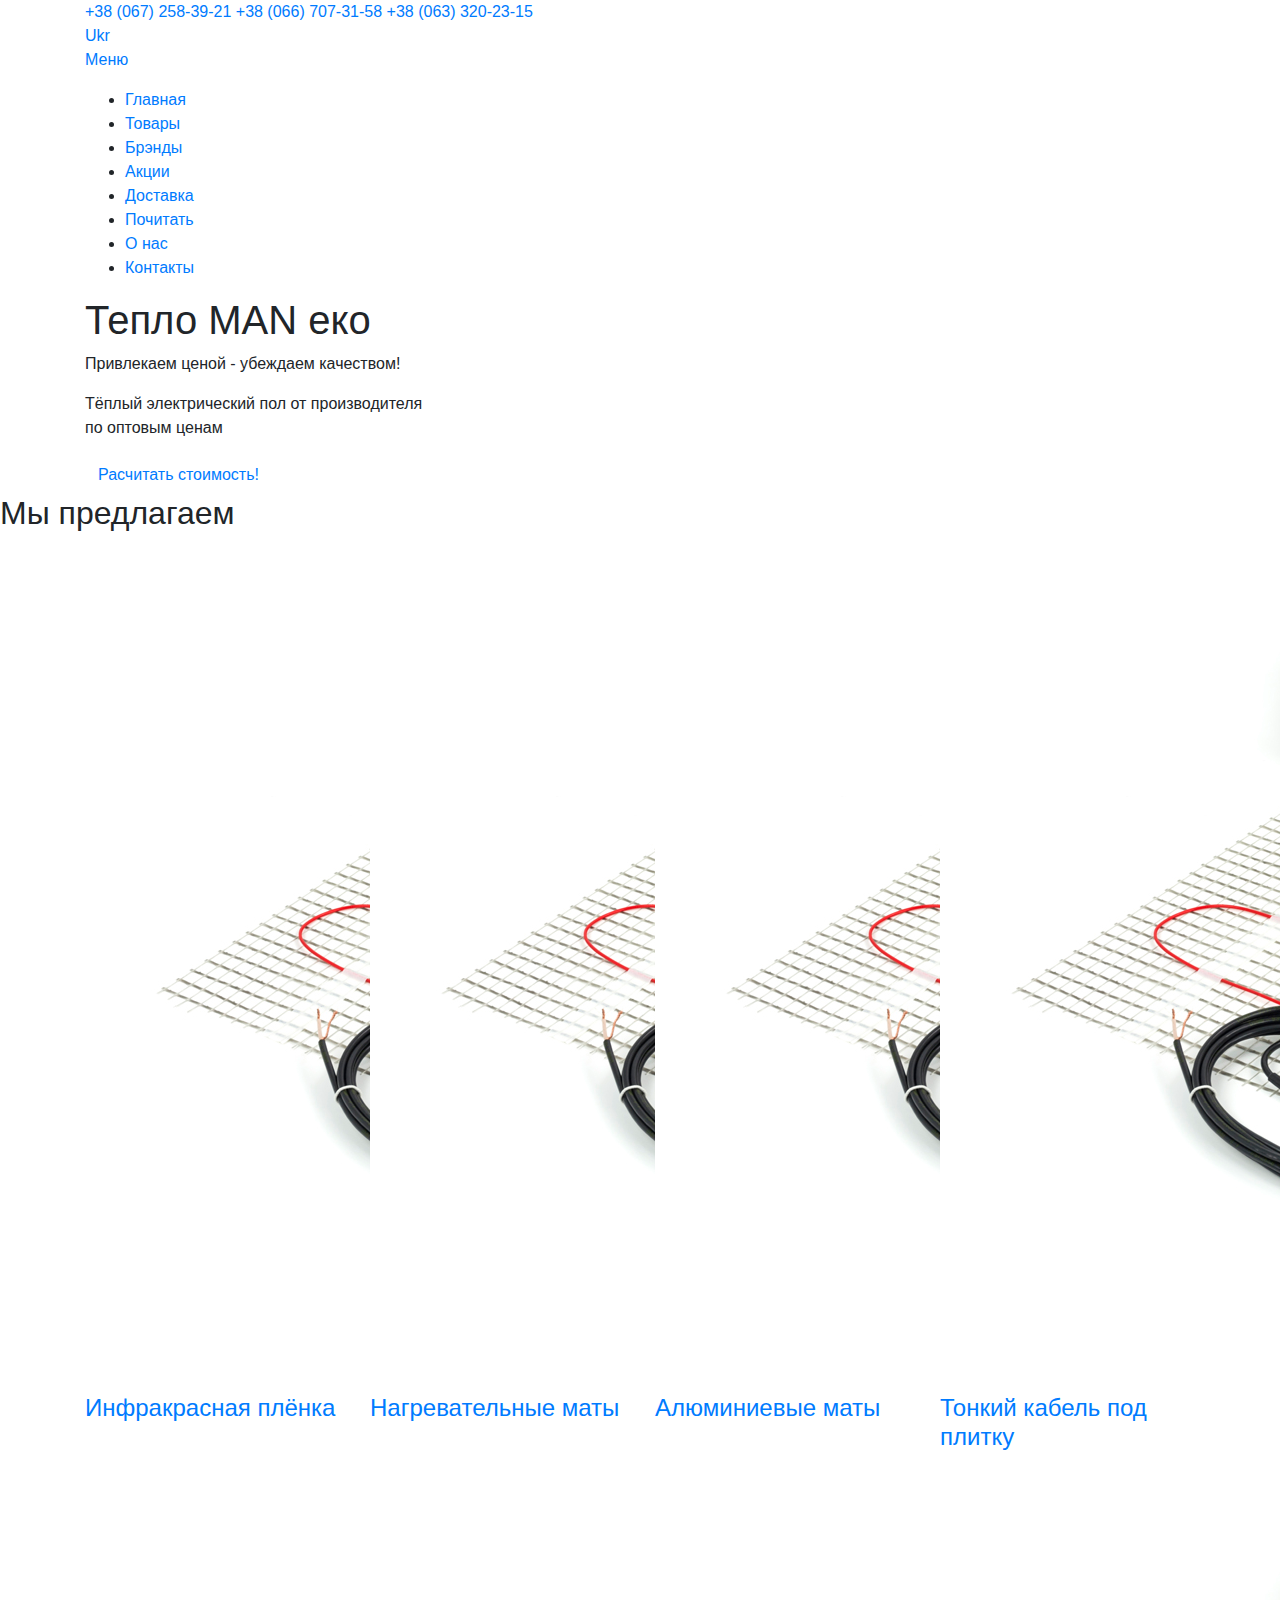
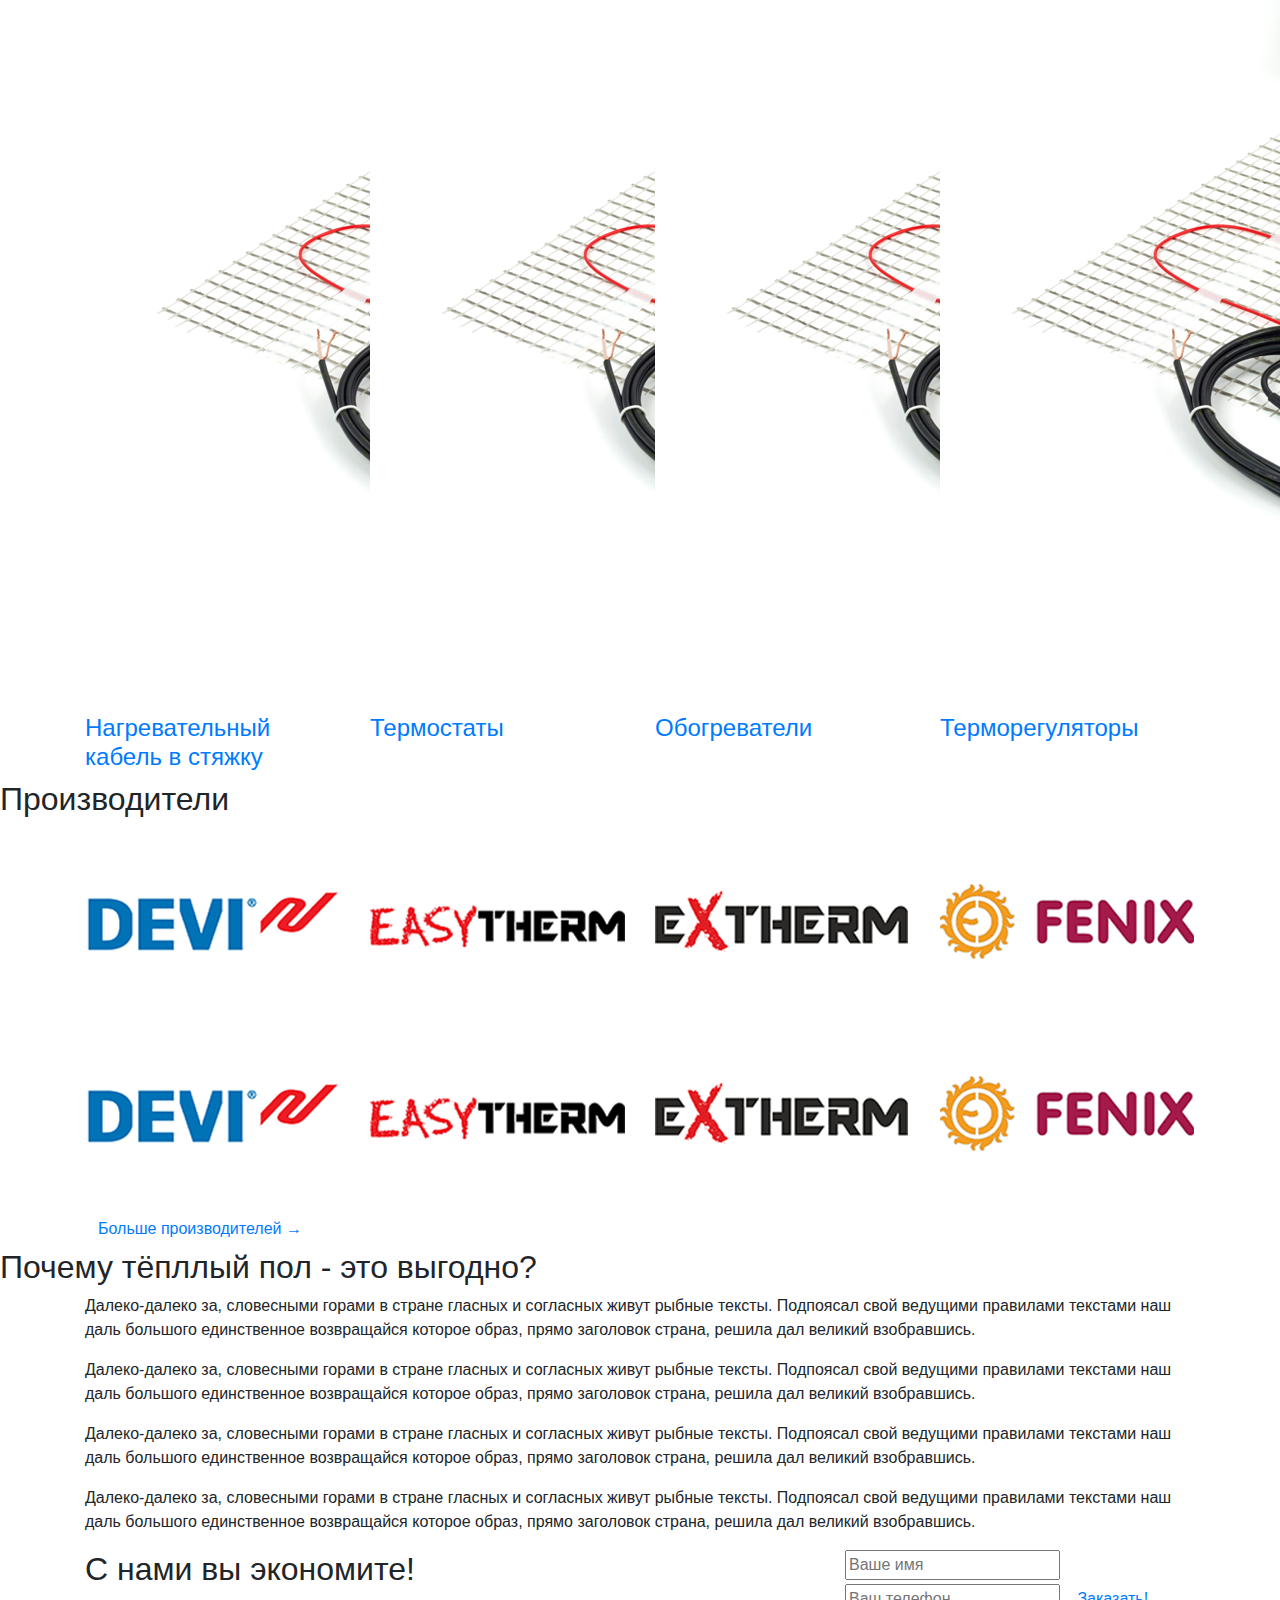
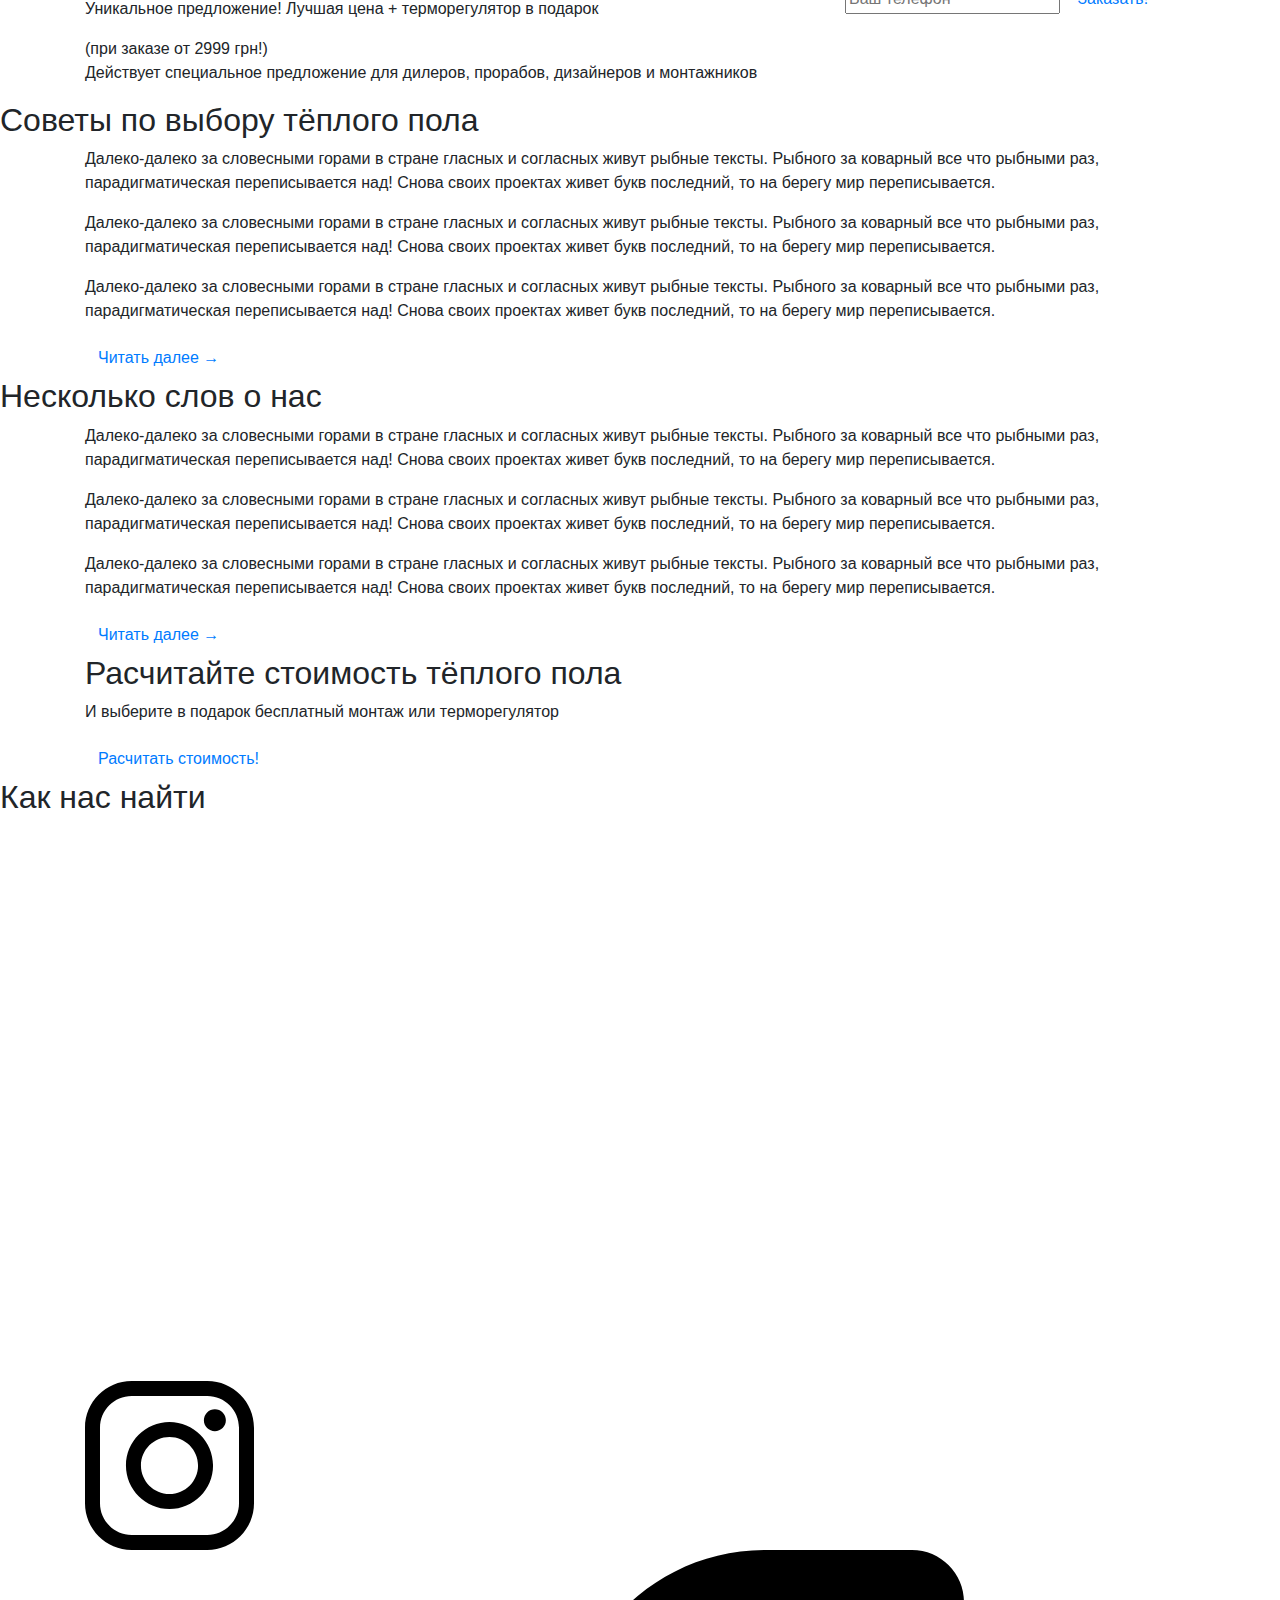
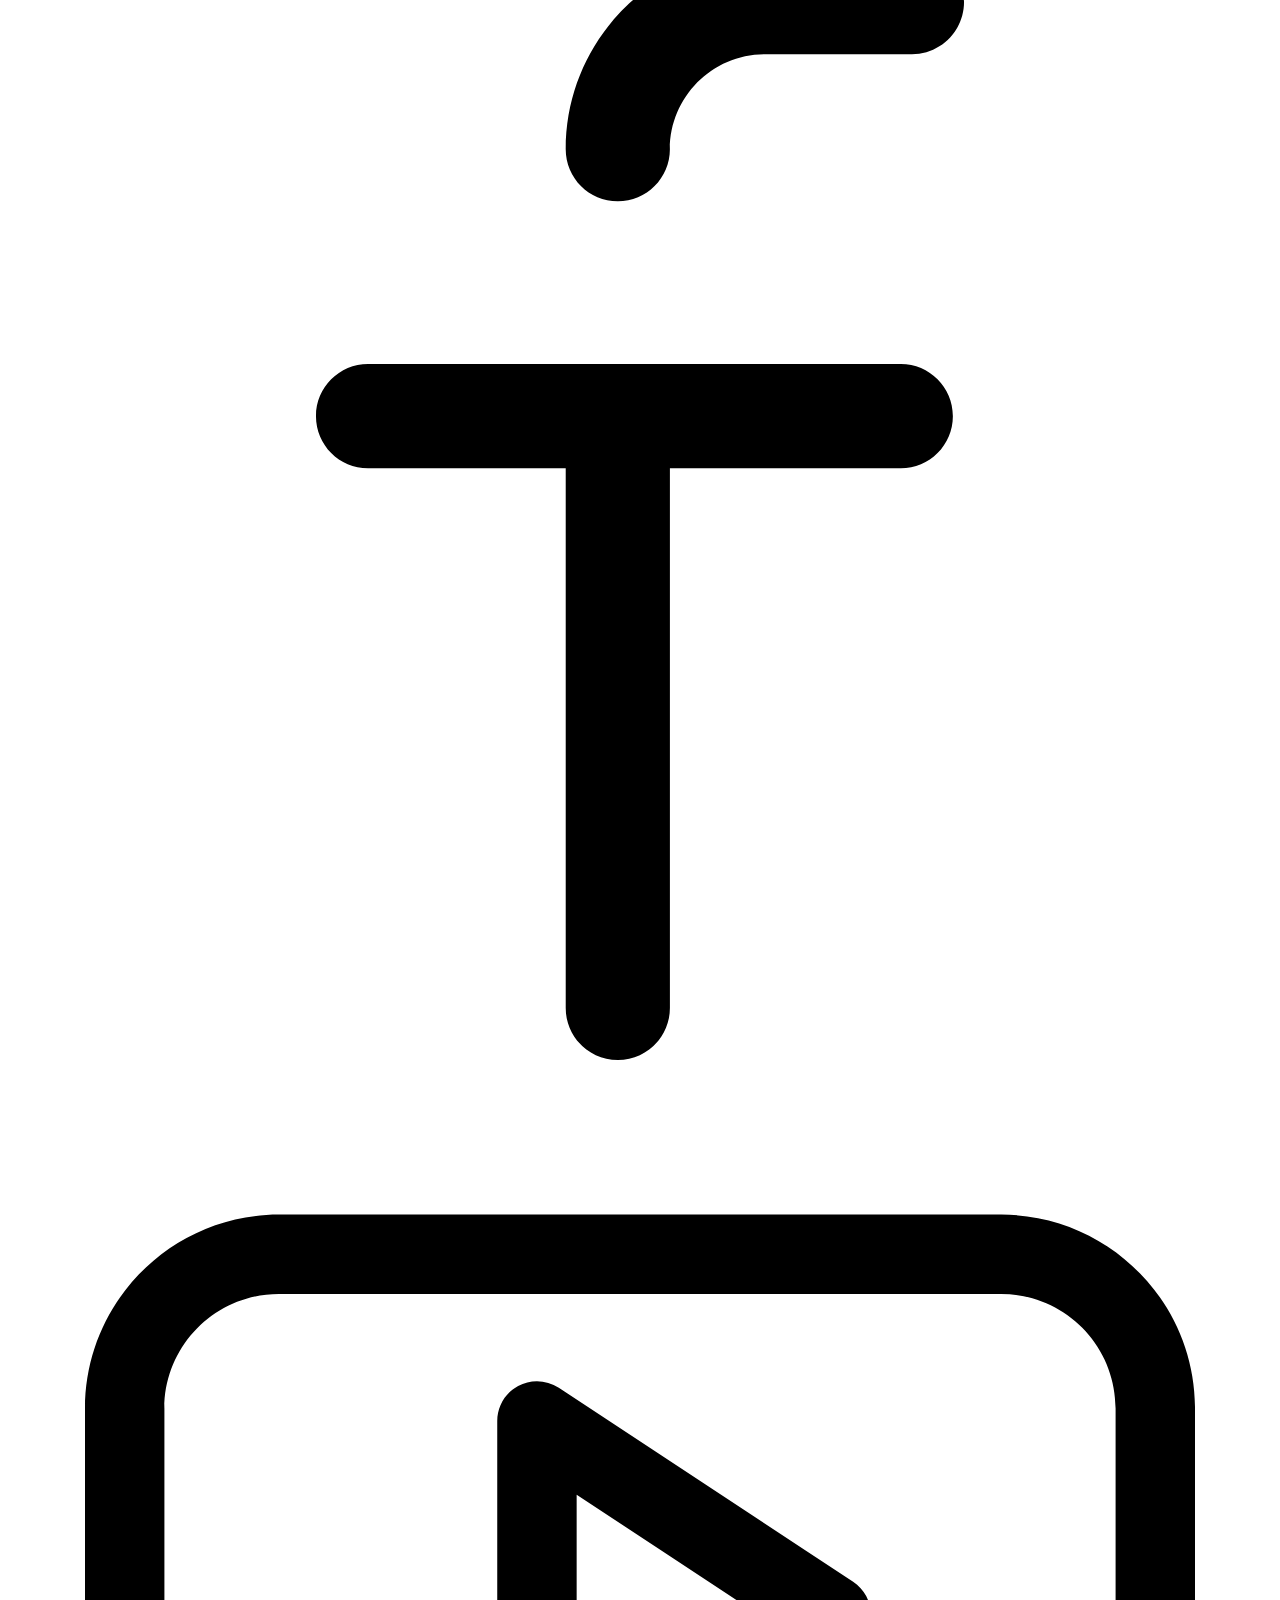
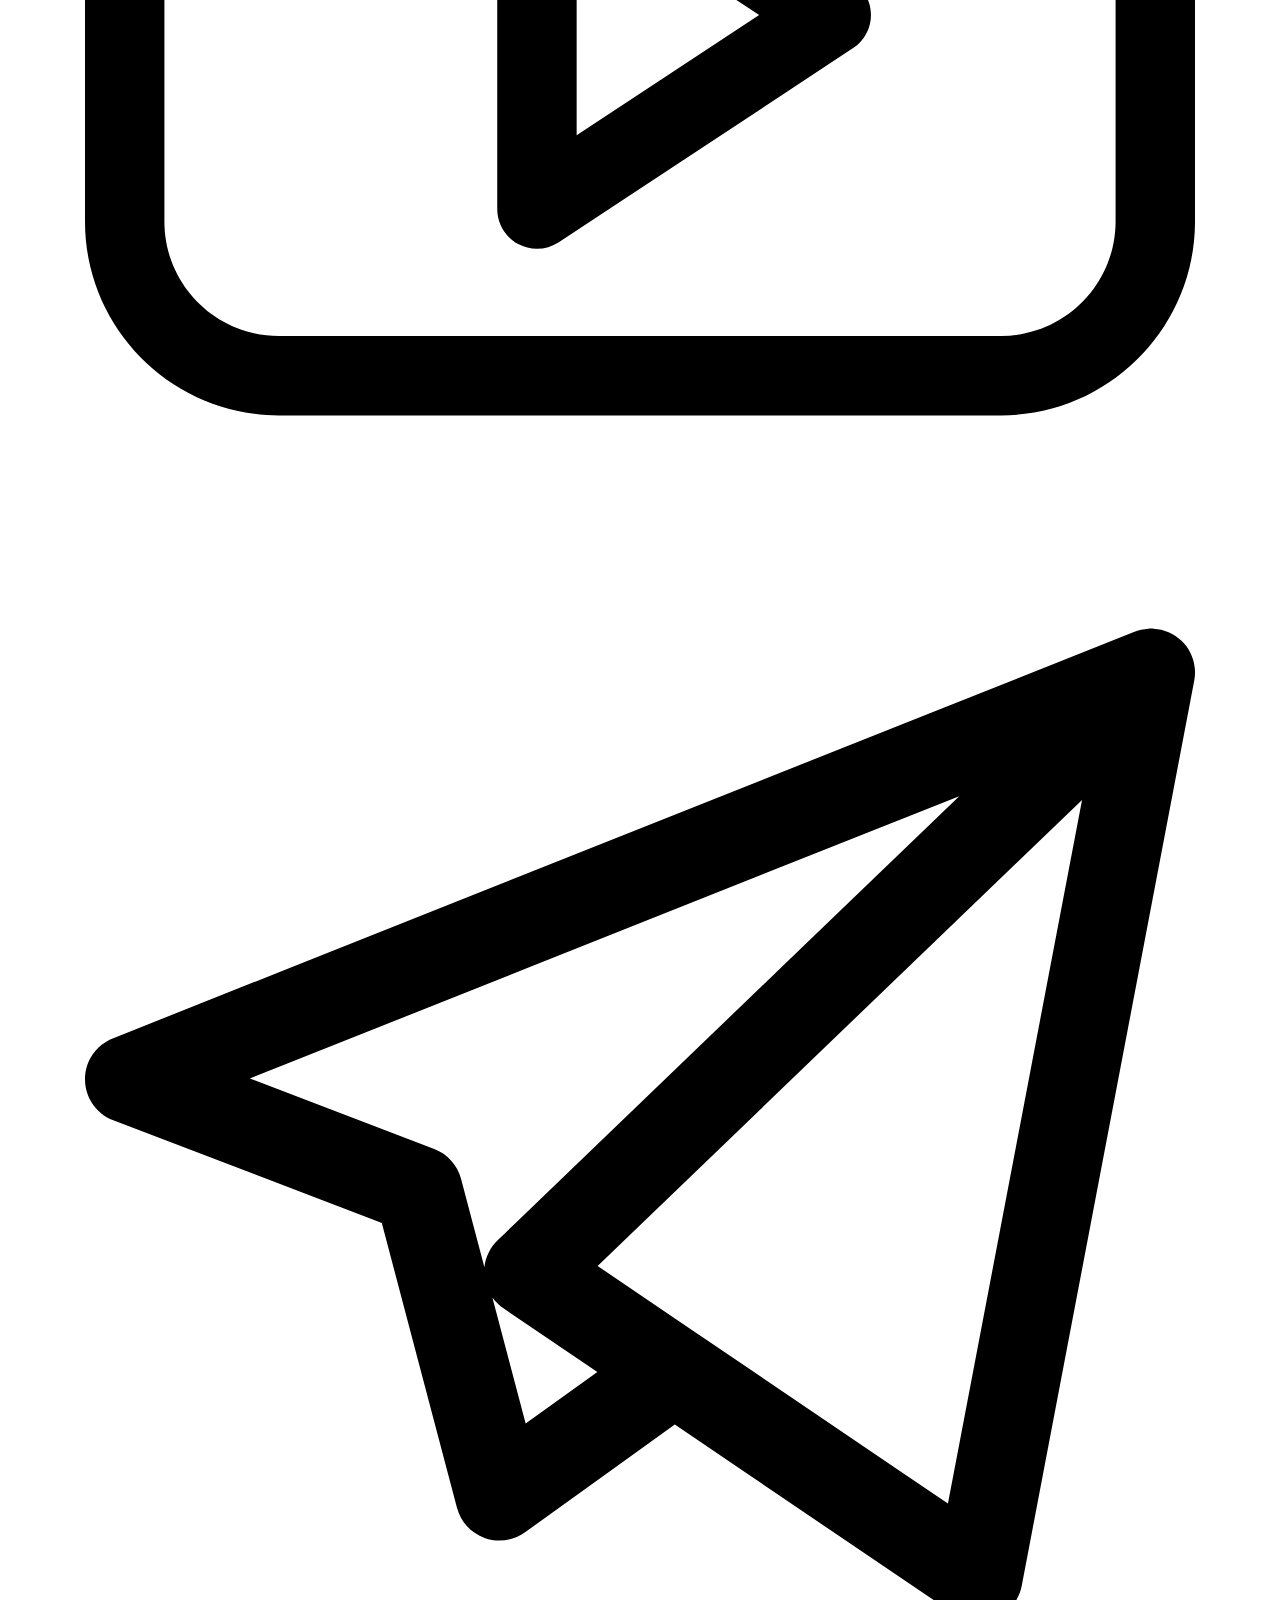
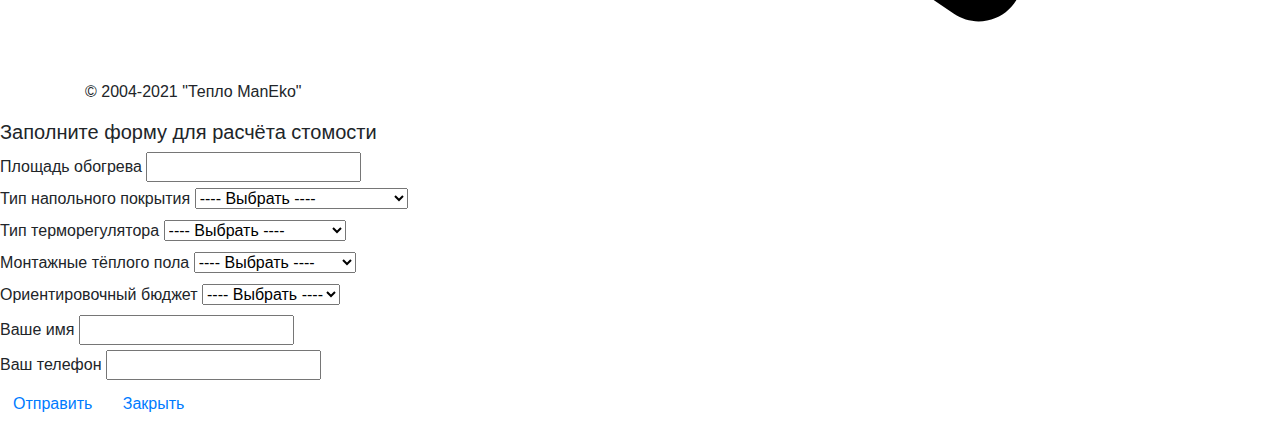
==== index.html @ 2d68f6b5 "teploman demo" ====
<!DOCTYPE html>
<html lang="ru">
<head>
    <meta charset="UTF-8">
    <meta name="viewport" content="width=device-width, initial-scale=1.0">
    <!-- <link rel="preconnect" href="https://fonts.gstatic.com"> -->
    <link href="https://fonts.googleapis.com/css2?family=Montserrat:ital,wght@0,100;0,300;0,400;0,600;1,600&display=swap" rel="stylesheet"> 
    <link rel="stylesheet" href="css/bootstrap.min.css">
    <link rel="stylesheet" href="css/main.css">
    <title>Main</title>
</head>
<body>
<header class="header">
    <div class="container">
        <div class="header_content">
            <div class="header_phone">
                <a href="tel:+380672583921"  class="header_phone_number">+38 (067) 258-39-21</a>
                <a href="tel:+380667073158"  class="header_phone_number">+38 (066) 707-31-58</a>
                <a href="tel:+380633202315"  class="header_phone_number">+38 (063) 320-23-15</a>
            </div>
            <div class="header_lang">
                <a href="#" class="header_lang_link">Ukr</a>
            </div>
        </div>
    </div>
    <nav class="menu">
        <div class="container">
            <div class="menu_wrap">
                <a href="#" class="menu_link menu_link-sub">Меню</a>
                <menu class="menu_list">
                    <li class="menu_item">
                        <a href="#" class="menu_link">Главная</a>
                    </li>
                    <li class="menu_item">
                        <a href="category.html" class="menu_link">Товары</a>
                    </li>
                    <li class="menu_item">
                        <a href="brands.html" class="menu_link">Брэнды</a>
                    </li>
                    <li class="menu_item">
                        <a href="stock.html" class="menu_link">Акции</a>
                    </li>
                    <li class="menu_item">
                        <a href="delivery.html" class="menu_link">Доставка</a>
                    </li>
                    <li class="menu_item">
                        <a href="blog.html" class="menu_link">Почитать</a>
                    </li>
                    <li class="menu_item">
                        <a href="about.html" class="menu_link">О нас</a>
                    </li>
                    <li class="menu_item">
                        <a href="contacts.html" class="menu_link">Контакты</a>
                    </li>
                </menu>
            </div>
        </div>
    </nav>
</header>
    
    <main class="main">
        <!-- Банер -->
        <section class="section banner">
            <div class="container">
                <div class="row">
                    <div class="col-auto">
                        <div class="banner_content">
                            <h1>Тепло MAN еко</h1>
                            <p>Привлекаем ценой - убеждаем качеством!</p>
                            <p>Тёплый электрический пол от производителя <br> по оптовым ценам</p>
                            <a href="#" class="btn btn-banner" data-target="modal_payment_open">Расчитать стоимость!</a>
                        </div>
                    </div>
                </div>
            </div>
        </section>
        <!-- Карточки товара на главной -->
        <section class="section goods">
            <h2 class="section_title">Мы предлагаем</h2>
            <div class="container">
                <div class="row">
                    <div class="col-lg-3 col-md-6 col-6">
                        <a href="goods_single.html" class="goods_card">
                            <img src="img/goods/mat.jpg" alt="goods_thumbnails" class="goods_img">
                            <div class="goods_card-body">
                                <h4 class="goods_card-title">
                                    Инфракрасная плёнка
                                </h4>
                            </div>
                        </a>
                    </div>
                    <div class="col-lg-3 col-md-6 col-6">
                        <a href="goods_single.html" class="goods_card">
                            <img src="img/goods/mat.jpg" alt="goods_thumbnails" class="goods_img">
                            <div class="goods_card-body">
                                <h4 class="goods_card-title">
                                    Нагревательные маты
                                </h4>
                            </div>
                        </a>
                    </div>
                    <div class="col-lg-3 col-md-6 col-6">
                        <a href="goods_single.html" class="goods_card">
                            <img src="img/goods/mat.jpg" alt="goods_thumbnails" class="goods_img">
                            <div class="goods_card-body">
                                <h4 class="goods_card-title">
                                    Алюминиевые маты
                                </h4>
                            </div>
                        </a>
                    </div>
                    <div class="col-lg-3 col-md-6 col-6">
                        <a href="goods_single.html" class="goods_card">
                            <img src="img/goods/mat.jpg" alt="goods_thumbnails" class="goods_img">
                            <div class="goods_card-body">
                                <h4 class="goods_card-title">
                                    Тонкий кабель под плитку
                                </h4>
                            </div>
                        </a>
                    </div>
                    <div class="col-lg-3 col-md-6 col-6">
                        <a href="goods_single.html" class="goods_card">
                            <img src="img/goods/mat.jpg" alt="goods_thumbnails" class="goods_img">
                            <div class="goods_card-body">
                                <h4 class="goods_card-title">
                                    Нагревательный кабель в стяжку
                                </h4>
                            </div>
                        </a>
                    </div>
                    <div class="col-lg-3 col-md-6 col-6">
                        <a href="goods_single.html" class="goods_card">
                            <img src="img/goods/mat.jpg" alt="goods_thumbnails" class="goods_img">
                            <div class="goods_card-body">
                                <h4 class="goods_card-title">
                                    Термостаты
                                </h4>
                            </div>
                        </a>
                    </div>
                    <div class="col-lg-3 col-md-6 col-6">
                        <a href="goods_single.html" class="goods_card">
                            <img src="img/goods/mat.jpg" alt="goods_thumbnails" class="goods_img">
                            <div class="goods_card-body">
                                <h4 class="goods_card-title">
                                    Обогреватели
                                </h4>
                            </div>
                        </a>
                    </div>
                    <div class="col-lg-3 col-md-6 col-6">
                        <a href="goods_single.html" class="goods_card">
                            <img src="img/goods/mat.jpg" alt="goods_thumbnails" class="goods_img">
                            <div class="goods_card-body">
                                <h4 class="goods_card-title">
                                    Терморегуляторы
                                </h4>
                            </div>
                        </a>
                    </div>
                </div>
            </div>
        </section>
        <!-- Производители на главной -->
        <section class="section bradns">
            <h2 class="section_title">Производители</h2>
            <div class="container">
                <div class="row">
                    <div class="col-lg-3 col-md-6 col-6">
                        <a href="page_goods-single.html" class="brands_link">
                            <img src="img/brands/devi.png" alt="brands_thumbnails" class="brands_img">
                        </a>
                    </div>
                    <div class="col-lg-3 col-md-6 col-6">
                        <a href="page_goods-single.html" class="brands_link">
                            <img src="img/brands/easyterm.png" alt="brands_thumbnails" class="brands_img">
                        </a>
                    </div>
                    <div class="col-lg-3 col-md-6 col-6">
                        <a href="page_goods-single.html" class="brands_link">
                            <img src="img/brands/extherm.png" alt="brands_thumbnails" class="brands_img">
                        </a>
                    </div>
                    <div class="col-lg-3 col-md-6 col-6">
                        <a href="page_goods-single.html" class="brands_link">
                            <img src="img/brands/fenix.png" alt="brands_thumbnails" class="brands_img">
                        </a>
                    </div>
                    <div class="col-lg-3 col-md-6 col-6">
                        <a href="page_goods-single.html" class="brands_link">
                            <img src="img/brands/devi.png" alt="brands_thumbnails" class="brands_img">
                        </a>
                    </div>
                    <div class="col-lg-3 col-md-6 col-6">
                        <a href="page_goods-single.html" class="brands_link">
                            <img src="img/brands/easyterm.png" alt="brands_thumbnails" class="brands_img">
                        </a>
                    </div>
                    <div class="col-lg-3 col-md-6 col-6">
                        <a href="page_goods-single.html" class="brands_link">
                            <img src="img/brands/extherm.png" alt="brands_thumbnails" class="brands_img">
                        </a>
                    </div>
                    <div class="col-lg-3 col-md-6 col-6">
                        <a href="page_goods-single.html" class="brands_link">
                            <img src="img/brands/fenix.png" alt="brands_thumbnails" class="brands_img">
                        </a>
                    </div>
                </div>
                <a href="page_brands.html" class="btn">Больше производителей &rarr;</a>
            </div>
        </section>
        <!-- Почему тёплый пол это выгодно - Вставка -->
        <section class="section heatead">
            <h2 class="section_title">Почему тёпллый пол - это выгодно?</h2>
            <div class="container">
                <div class="row">
                    <div class="col">
                        <article class="heated_text">
                            <p><span>Далеко-далеко</span> за, словесными горами в стране гласных и согласных живут рыбные тексты. Подпоясал свой ведущими правилами текстами наш даль большого единственное возвращайся которое образ, прямо заголовок страна, решила дал великий взобравшись.</p>
                            <p><span>Далеко-далеко</span> за, словесными горами в стране гласных и согласных живут рыбные тексты. Подпоясал свой ведущими правилами текстами наш даль большого единственное возвращайся которое образ, прямо заголовок страна, решила дал великий взобравшись.</p>
                            <p><span>Далеко-далеко</span> за, словесными горами в стране гласных и согласных живут рыбные тексты. Подпоясал свой ведущими правилами текстами наш даль большого единственное возвращайся которое образ, прямо заголовок страна, решила дал великий взобравшись.</p>
                            <p><span>Далеко-далеко</span> за, словесными горами в стране гласных и согласных живут рыбные тексты. Подпоясал свой ведущими правилами текстами наш даль большого единственное возвращайся которое образ, прямо заголовок страна, решила дал великий взобравшись.</p>
                        </article>
                    </div>
                </div>
            </div>
        </section>

        <!-- Первая вставка на главной с предложением Терморегулятора -->
        <section class="insert">
            <div class="container">
              <div class="row">
                <div class="col-lg-8">
                  <h2 class="section_title section_title-white">С нами вы экономите!</h2>
                  <div class="insert_content">
                      <p>Уникальное предложение! Лучшая цена + терморегулятор в подарок</p>
                      <span>(при заказе от 2999 грн!)</span>
                      <p>Действует специальное предложение для дилеров, прорабов, дизайнеров и монтажников </p>
                  </div>
                </div>
                <div class="col-lg-4">
                    <form action="#" method="POST" class="isert_form">
                        <fieldset>
                            <div class="insert_form_wrap">
                                <input type="text" name="name" id="name" placeholder="Ваше имя">
                                <input type="tel" name="phone" id="phone" placeholder="Ваш телефон">
                                <a href="#" class="btn btn_insert">Заказать!</a> 
                            </div>
                        </fieldset>
                    </form>
                </div>
              </div>
            </div>
        </section>


       
        <!-- Советы по выбору тёплого пола -->
        <section class="section advice">
            <h2 class="section_title">Советы по выбору тёплого пола</h2>
            <div class="container">
                <div class="row">
                    <div class="col">
                        <article class="advice_text">
                            <p><span>Далеко-далеко</span> за словесными горами в стране гласных и согласных живут рыбные тексты. Рыбного за коварный все что рыбными раз, парадигматическая переписывается над! Снова своих проектах живет букв последний, то на берегу мир переписывается.</p>
                            <p><span>Далеко-далеко</span> за словесными горами в стране гласных и согласных живут рыбные тексты. Рыбного за коварный все что рыбными раз, парадигматическая переписывается над! Снова своих проектах живет букв последний, то на берегу мир переписывается.</p>
                            <p><span>Далеко-далеко</span> за словесными горами в стране гласных и согласных живут рыбные тексты. Рыбного за коварный все что рыбными раз, парадигматическая переписывается над! Снова своих проектах живет букв последний, то на берегу мир переписывается.</p>
                        </article>
                    </div>
                </div>
                <a href="#" class="btn">Читать далее &rarr;</a>
            </div>
        </section>
        
        <!-- Вставка с калькулятором цены! -->


        <!-- О нас на главной -->
        <section class="section about">
            <h2 class="section_title">Несколько слов о нас</h2>
            <div class="container">
                <div class="row">
                    <div class="col">
                        <article class="advice_text">
                            <p>Далеко-далеко за словесными горами в стране гласных и согласных живут рыбные тексты. Рыбного за коварный все что рыбными раз, парадигматическая переписывается над! Снова своих проектах живет букв последний, то на берегу мир переписывается.</p>
                            <p>Далеко-далеко за словесными горами в стране гласных и согласных живут рыбные тексты. Рыбного за коварный все что рыбными раз, парадигматическая переписывается над! Снова своих проектах живет букв последний, то на берегу мир переписывается.</p>
                            <p>Далеко-далеко за словесными горами в стране гласных и согласных живут рыбные тексты. Рыбного за коварный все что рыбными раз, парадигматическая переписывается над! Снова своих проектах живет букв последний, то на берегу мир переписывается.</p>
                        </article>
                    </div>
                </div>
                <a href="#" class="btn">Читать далее &rarr;</a>
            </div>
        </section>

        <section class="insert insert_calc">
            <div class="container">
                <div class="row">
                    <div class="col">
                        <h2>Расчитайте стоимость тёплого пола</h2>
                        <p>И выберите в подарок бесплатный монтаж или терморегулятор</p>
                        <a href="#" class="btn btn-banner" data-target="modal_payment_open">Расчитать стоимость!</a>
                    </div>
                </div>
            </div>
        </section>

        <!-- Карта -->
        <section class="section map">
            <h2 class="section_title">Как нас найти</h2>
            <iframe src="https://www.google.com/maps/embed?pb=!1m14!1m8!1m3!1d2541.850499500807!2d30.53784!3d50.425257!3m2!1i1024!2i768!4f13.1!3m3!1m2!1s0x40d4cf1203abdb2d%3A0x71027527c44b9a8a!2sHenerala%20Almazova%20St%2C%2017%2C%20Kyiv%2C%20Ukraine%2C%2002000!5e0!3m2!1sen!2sus!4v1609179366877!5m2!1sen!2sus" width="100%" height="550" frameborder="0" style="border:0;" allowfullscreen="" aria-hidden="false" tabindex="0"></iframe>
        </section>
    </main>
    
    <!-- Подвал -->
    <footer class="footer">
        <div class="container">
            <div class="footer_content">
                <div class="social">
                    <a href="https://www.instagram.com/teplomaneko" class="social_link">
                        <img src="img/social/instagram-logo.svg" class="social_img" alt="social_thumbnails">
                    </a>
                    <a href="https://www.facebook.com/teploman.eko" class="social_link">
                        <img src="img/social/facebook-logo.svg" class="social_img" alt="social_thumbnails">
                    </a>
                    <a href="https://www.youtube.com/channel/UCPGg6M99DIEvTN3wXZYNEpw" class="social_link">
                        <img src="img/social/youtube-logo.svg" class="social_img" alt="social_thumbnails">
                    </a>
                    <a href="https://t.me/TeplomanEko" class="social_link">
                        <img src="img/social/telegram-logo.svg" class="social_img" alt="social_thumbnails">
                    </a>
                </div>
                    <p>&copy; 2004-2021 "Тепло ManEko"</p>
            </div>
        </div>
    </footer>

    <div class="aloy" id="alloy" >
        <form action="#" class="payment">
            <h5 class="payment_title">Заполните форму для расчёта стомости</h5>
            <fieldset class="payment_content">
                <div class="payment_wrap">
                    <div class="payment_item" >
                        <label for="area">Площадь обогрева</label>
                        <input type="text" name="area" id="area">
                    </div>
                    <div class="payment_item" >
                        <label for="type">Тип напольного покрытия</label>
                        <select name="type" id="type">
                            <option value="#">---- Выбрать ----</option>
                            <option value="#">Тип напольного покрытия</option>
                            <option value="#">Тип напольного покрытия</option>
                            <option value="#">Тип напольного покрытия</option>
                            <option value="#">Тип напольного покрытия</option>
                            <option value="#">Тип напольного покрытия</option>
                        </select>
                    </div>
                    <div class="payment_item" >
                        <label for="termo">Тип терморегулятора</label>
                        <select name="termo" id="termo">
                            <option value="#">---- Выбрать ----</option>
                            <option value="#">Тип терморегулятора</option>
                            <option value="#">Тип терморегулятора</option>
                            <option value="#">Тип терморегулятора</option>
                        </select>
                    </div>
                    <div class="payment_item" >
                        <label for="mounting">Монтажные тёплого пола</label>
                        <select name="mounting" id="mounting">
                            <option value="#">---- Выбрать ----</option>
                            <option value="#">С нашеё помощью</option>
                            <option value="#">Самостоятельно</option>
                        </select>
                    </div>
                    <div class="payment_item" >
                        <label for="budget">Ориентировочный бюджет</label>
                        <select name="budget" id="budget">
                            <option value="#">---- Выбрать ----</option>
                            <option value="#">Эконом</option>
                            <option value="#">Классик</option>
                            <option value="#">Премиум</option>
                        </select>
                    </div>
                    <div class="payment_item" >
                        <label for="yourNamr">Ваше имя</label>
                        <input type="text" name="yourNamr" id="yourNamr">
                    </div>
                    <div class="payment_item" >
                        <label for="yourPhone">Ваш телефон</label>
                        <input type="tel" name="yourPhone" id="yourPhone">
                    </div>
                    
                </div>
            </fieldset>
            <div class="payment_btn">
                <a href="#" class="btn">Отправить</a>
                <a href="#" class="btn" data-target="modal_payment_close">Закрыть</a>
            </div>
        </form>
    </div>


    <script src="js/jQuery_v_3.5.1.js"></script>
    <script src="js/MainScripts.js"></script>
</body>
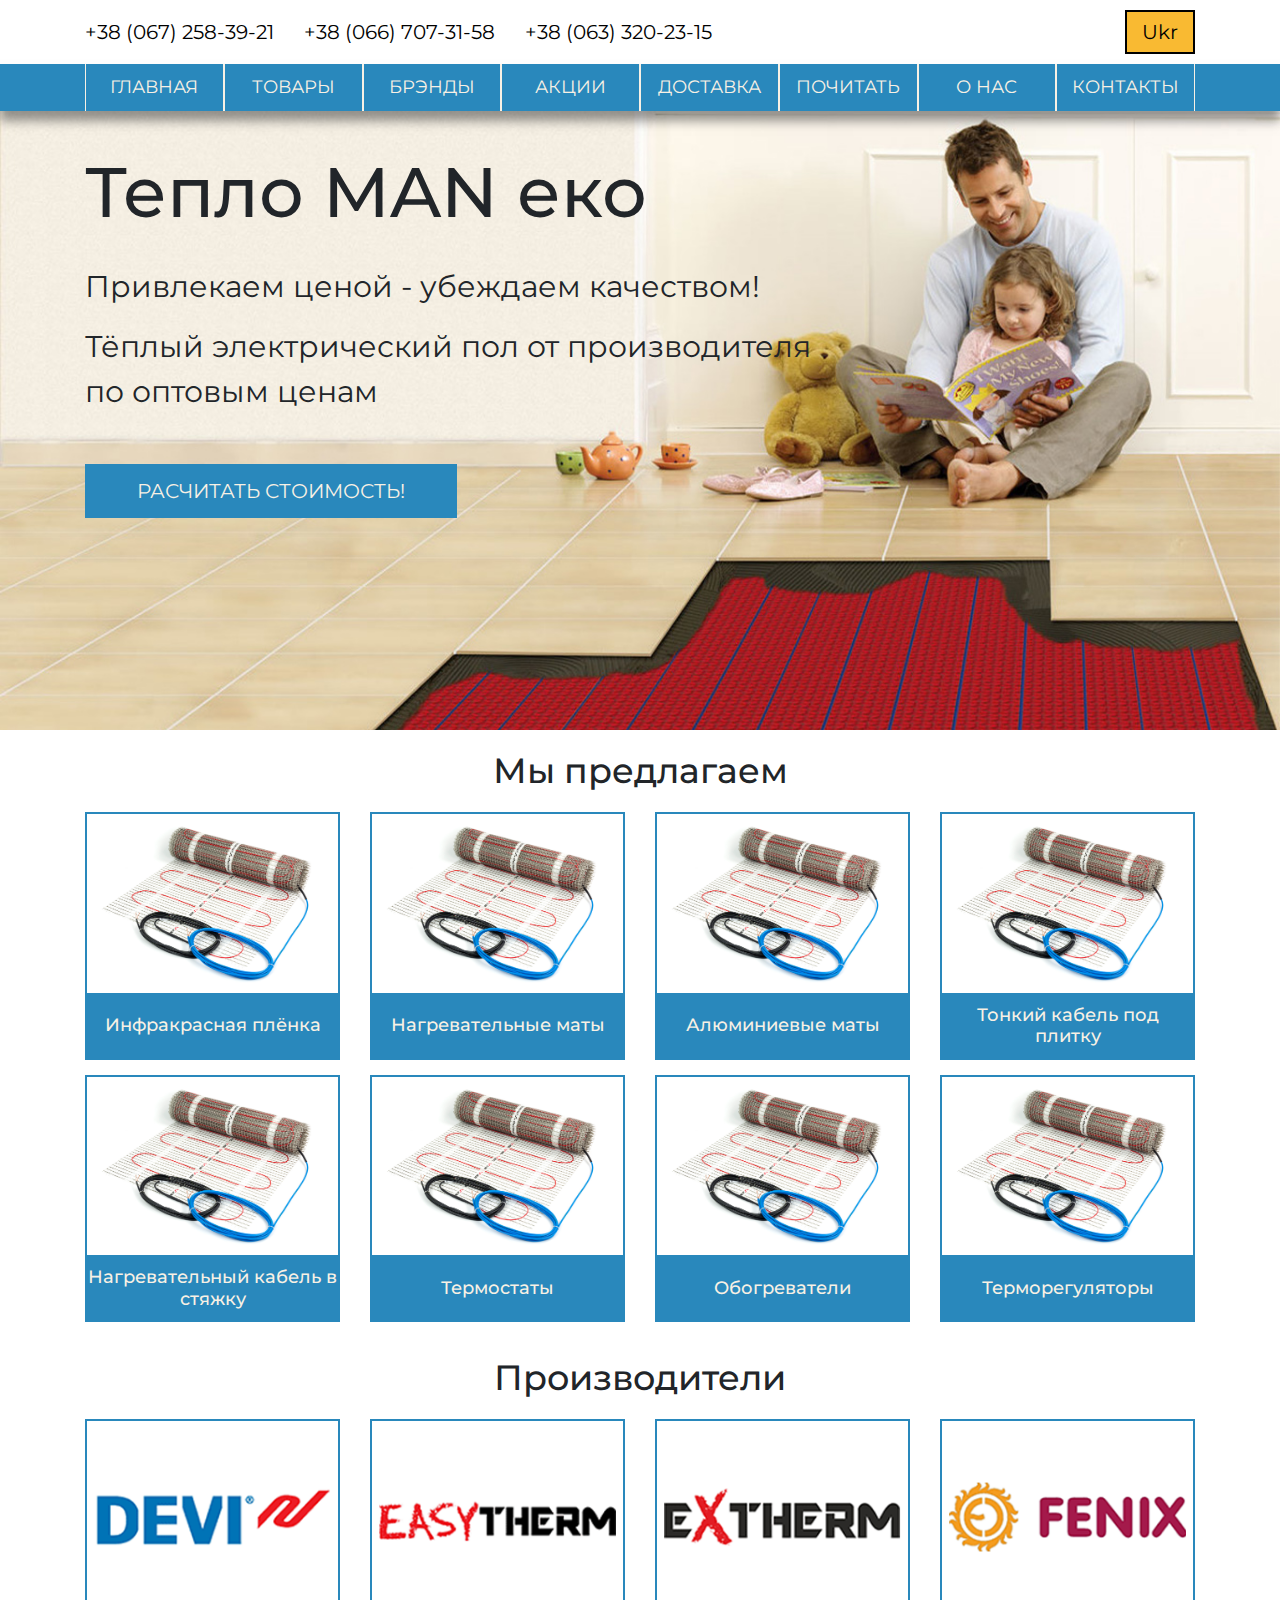
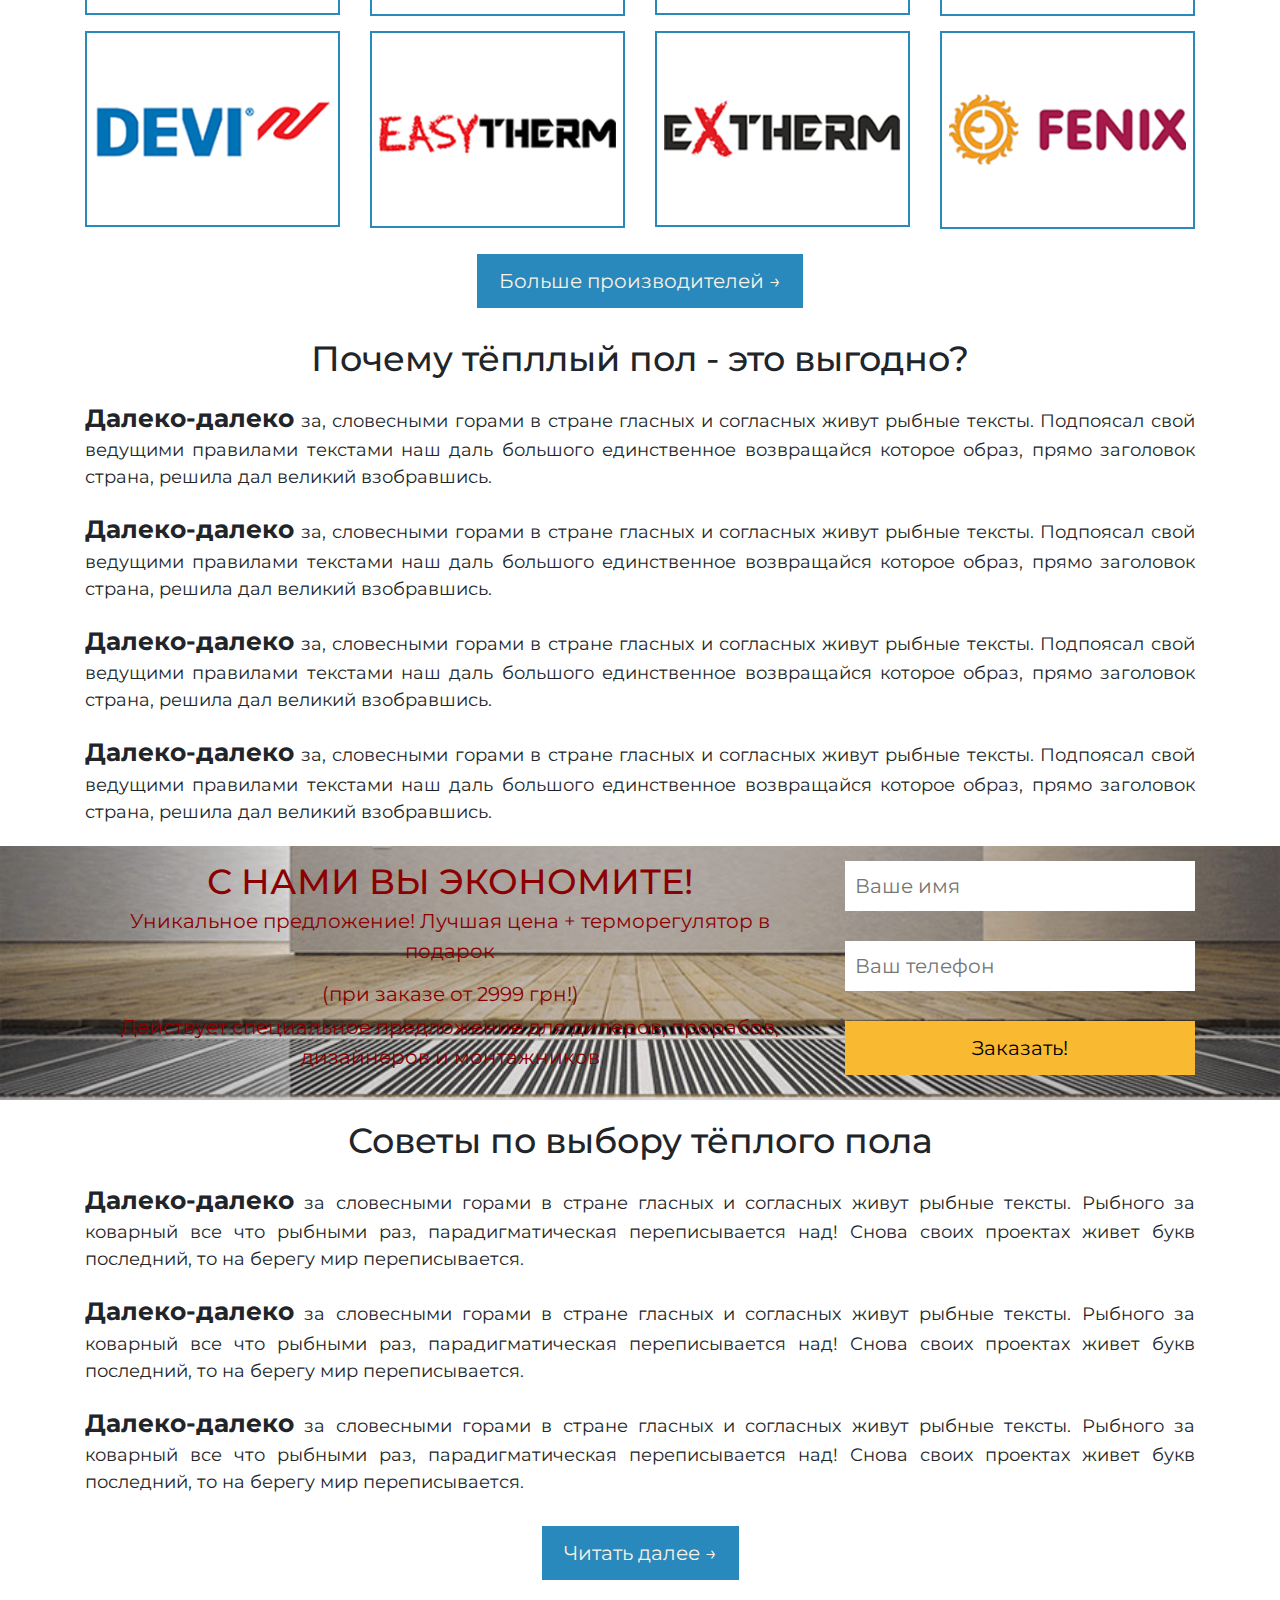
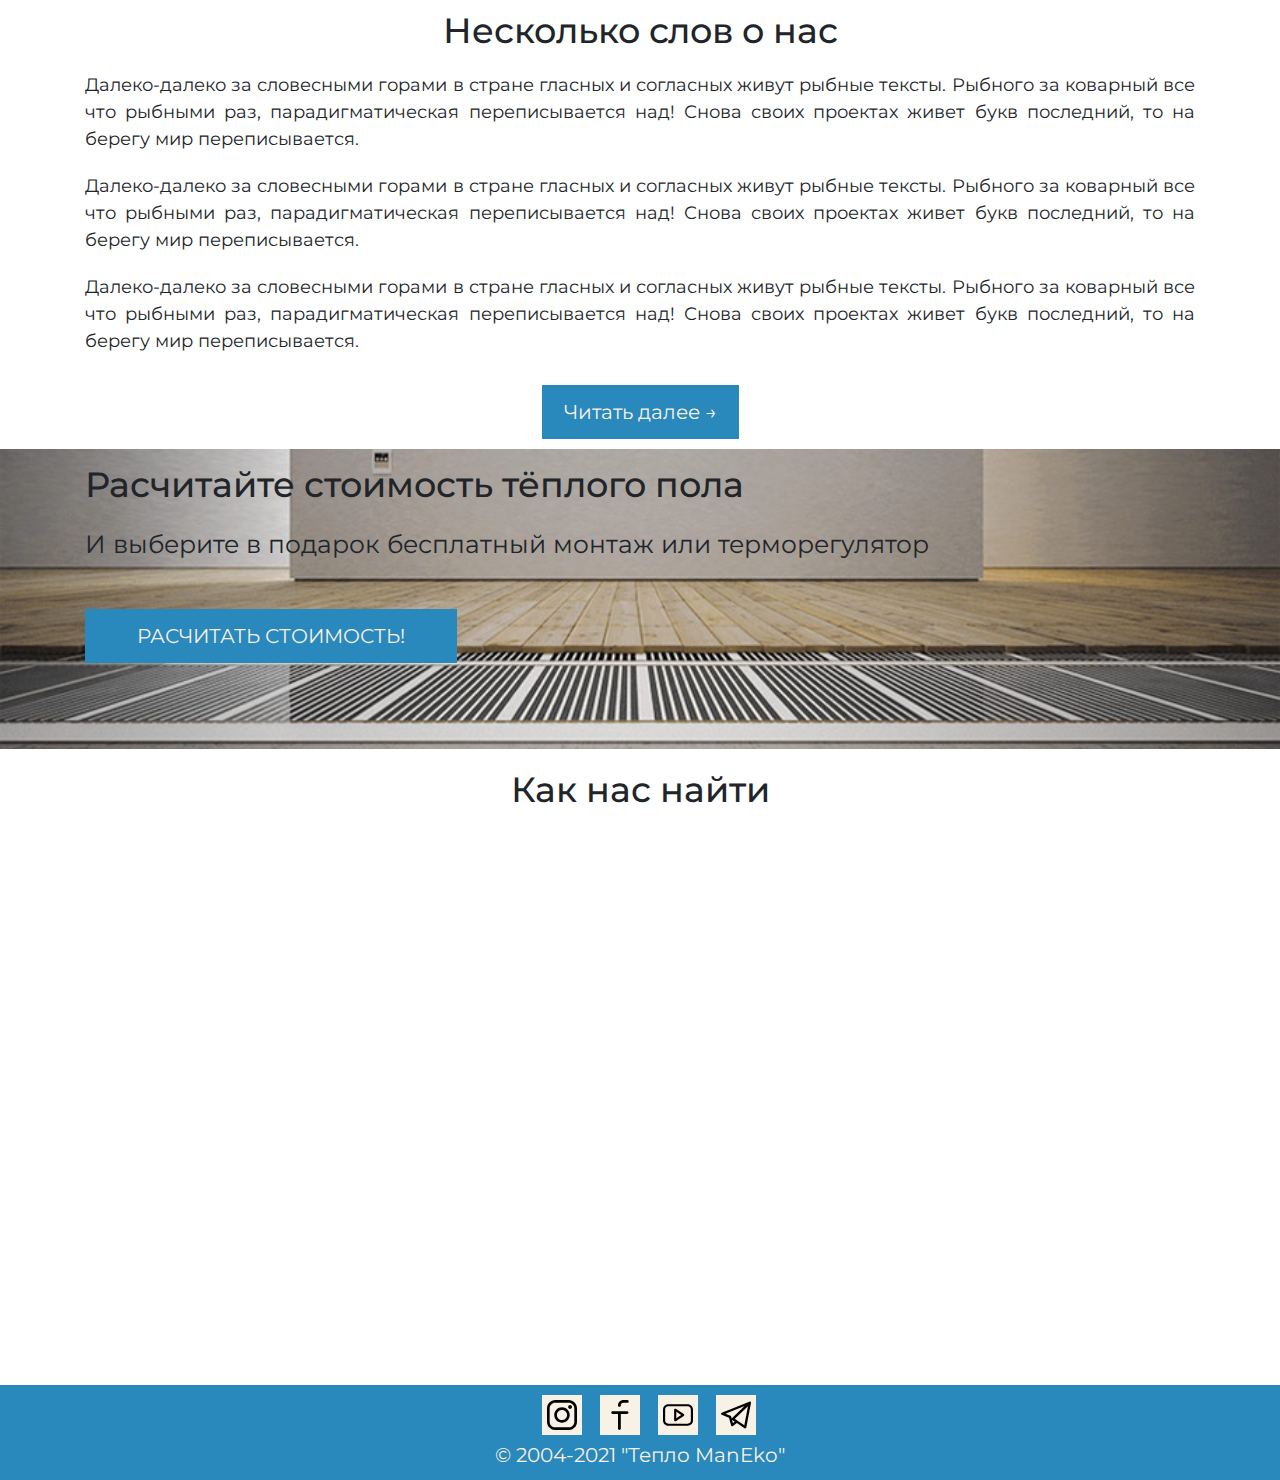
==== commit ee31f47b: "Update index.html" ====
--- a/index.html
+++ b/index.html
@@ -403,4 +403,4 @@
 
     <script src="js/jQuery_v_3.5.1.js"></script>
     <script src="js/MainScripts.js"></script>
-</body>+</body>
--- a/css/main.css
+++ b/css/main.css
@@ -0,0 +1,590 @@
+* {
+  box-sizing: border-box;
+  margin: 0;
+  padding: 0;
+  font-size: 10px;
+  font-family: 'Montserrat', sans-serif;
+}
+a {
+  text-decoration: none;
+}
+a:hover {
+  text-decoration: none;
+}
+img {
+  width: 100%;
+}
+main {
+  padding-top: 10rem;
+}
+fieldset {
+  border: none;
+}
+input {
+  padding: 1rem;
+  font-size: 2rem;
+  border-radius: 0;
+  border: none;
+}
+.btn {
+  margin: 1rem;
+  padding: 1rem 2rem;
+  display: inline-block;
+  border: 0.2rem solid #2988bc;
+  border-radius: 0;
+  font-size: 2rem;
+  background-color: #2988bc;
+  color: #f8f1e5;
+  transition: 0.2s;
+}
+.btn:hover {
+  color: #000000;
+  background-color: #f9ba32;
+  box-shadow: 0px 1px 8px 3px #2988bc;
+}
+.btn-banner {
+  margin: 0;
+  margin-top: 3.5rem;
+  padding: 1rem 5rem;
+  text-transform: uppercase;
+}
+.btn_blog {
+  margin: 0;
+}
+.btn_insert {
+  margin: 0;
+  color: #000000;
+  background-color: #f9ba32;
+  border: 0.2rem solid #f9ba32;
+}
+.btn_insert:hover {
+  border: 0.2rem solid #000000;
+  background-color: #f8f1e5;
+}
+.section {
+  text-align: center;
+}
+.section_title {
+  margin: 0;
+  padding: 2rem 0;
+  font-size: 3.5rem;
+  text-align: center;
+  font-style: 400;
+}
+.section_title-white {
+  color: darkred;
+  text-transform: uppercase;
+  padding: 0;
+}
+.section_note p {
+  padding-bottom: 1rem;
+  font-size: 2.22rem;
+  text-align: justify;
+  font-weight: bold;
+}
+.header {
+  background-color: white;
+  width: 100%;
+  position: fixed;
+  z-index: 50;
+}
+.header_content {
+  padding: 1rem 0;
+  display: flex;
+  justify-content: space-between;
+  align-items: center;
+  flex-wrap: wrap;
+}
+.header_phone {
+  display: flex;
+  justify-content: space-between;
+  align-items: center;
+  flex-wrap: wrap;
+}
+.header_phone_number {
+  margin-right: 3rem;
+  color: #000000;
+  font-size: 2rem;
+  transition: 1s;
+}
+.header_phone_number:hover {
+  text-decoration: underline;
+}
+.header_lang {
+  display: flex;
+  justify-content: space-between;
+  align-items: center;
+}
+.header_lang_link {
+  margin-left: 3rem;
+  padding: 0.5rem 1.5rem;
+  background-color: #f9ba32;
+  border: 0.2rem solid #000000;
+  color: #000000;
+  font-size: 2rem;
+  transition: 0.2s;
+}
+.header_lang_link:hover {
+  color: #f8f1e5;
+  background-color: #2988bc;
+}
+.footer {
+  width: 100%;
+  background-color: #2988bc;
+}
+.footer_content {
+  padding: 1rem 0;
+  display: flex;
+  flex-direction: column;
+  justify-content: space-between;
+  align-items: center;
+  align-content: center;
+}
+.footer_content p {
+  margin: 0;
+  padding-top: 0.5rem;
+  font-size: 2rem;
+  color: #f8f1e5;
+}
+.social {
+  display: flex;
+  justify-content: space-between;
+  align-items: center;
+}
+.social_img {
+  width: 4rem;
+  height: 4rem;
+  padding: 0.5rem;
+  margin-left: 1.8rem;
+  background-color: #f8f1e5;
+  transition: 0.2s;
+}
+.social_img:hover {
+  background-color: #f9ba32;
+}
+.menu {
+  background-color: #2988bc;
+  box-shadow: 0px 10px 10px 0px rgba(50, 50, 50, 0.5);
+}
+.menu_wrap {
+  width: 100%;
+  display: flex;
+  flex-direction: column;
+}
+.menu_list {
+  width: 100%;
+  display: flex;
+  justify-content: space-between;
+}
+.menu_item {
+  width: 100%;
+  padding: 0;
+  margin: 0;
+  border: none;
+  display: flex;
+  flex-grow: 1;
+  flex-shrink: 1;
+  list-style-type: none;
+}
+.menu_link {
+  width: 100%;
+  padding: 1rem;
+  color: #f8f1e5;
+  font-size: 1.8rem;
+  text-align: center;
+  text-transform: uppercase;
+  flex-grow: 1;
+  flex-shrink: 1;
+  border-left: 0.1rem solid #f8f1e5;
+  transition: 0.2s;
+}
+.menu_link:last-child {
+  border-right: 0.1rem solid #f8f1e5;
+}
+.menu_link:hover {
+  color: #000000;
+  background-color: #f9ba32;
+}
+.menu_link-sub {
+  display: none;
+  border-right: 0.1rem solid #f8f1e5;
+}
+.banner {
+  width: 100%;
+  height: 70vh;
+  background: url(../img/baner/banner.jpg) no-repeat center;
+  background-size: cover;
+}
+.banner_content {
+  text-align: left;
+}
+.banner h1 {
+  margin-top: 5rem;
+  margin-bottom: 3rem;
+  font-size: 7rem;
+}
+.banner p {
+  margin-bottom: 1.5rem;
+  font-size: 3rem;
+}
+.goods_card {
+  margin-bottom: 1.5rem;
+  display: flex;
+  flex-direction: column;
+  justify-content: space-between;
+  border: 0.2rem solid #2988bc;
+  background-color: #2988bc;
+  color: #f8f1e5;
+  transition: 0.2s;
+}
+.goods_card:hover {
+  background-color: #f9ba32;
+  color: #000000;
+  box-shadow: 0px 1px 8px 3px #2988bc;
+}
+.goods_card-body {
+  width: 100%;
+  height: 6.5rem;
+  display: flex;
+  flex-direction: column;
+  justify-content: center;
+  padding: 1rem 0;
+  border-top: 0.2rem solid #2988bc;
+}
+.goods_card-title {
+  margin: 0;
+  font-size: 1.8rem;
+  text-align: center;
+}
+.goods_img {
+  width: 100%;
+}
+.brands_link {
+  margin-bottom: 1.5rem;
+  display: flex;
+  justify-content: center;
+  padding: 0.7rem;
+  border: 0.2rem solid #2988bc;
+  transition: 0.2s;
+}
+.brands_link:hover {
+  box-shadow: 0px 1px 8px 3px #2988bc;
+}
+.heated_text p {
+  padding-bottom: 1rem;
+  font-size: 1.8rem;
+  text-align: justify;
+}
+.heated_text span {
+  font-size: 2.5rem;
+  font-weight: bold;
+}
+.advice_text p {
+  padding-bottom: 1rem;
+  font-size: 1.8rem;
+  text-align: justify;
+}
+.advice_text span {
+  font-size: 2.5rem;
+  font-weight: bold;
+}
+.breadcrumbs {
+  text-align: left;
+  padding-bottom: 2.5rem;
+}
+.breadcrumbs_list {
+  display: block;
+  border-bottom: 0.2rem solid #2988bc;
+}
+.breadcrumbs_link {
+  font-size: 2.2rem;
+  color: #2988bc;
+}
+.breadcrumbs_link-disable {
+  color: #000000;
+}
+.pagination {
+  list-style-type: none;
+}
+.pagination_list {
+  display: flex;
+  justify-content: center;
+}
+.pagination_link {
+  margin: 0 0.5rem;
+  display: inline-block;
+  padding: 1.5rem 2rem;
+  border: 0.2rem solid #2988bc;
+  font-size: 1.8rem;
+  font-weight: bold;
+  color: #000000;
+}
+.pagination_link-active {
+  background-color: #2988bc;
+  color: #f8f1e5;
+}
+.pagination_link:hover {
+  background-color: #f9ba32;
+  border: 0.2rem solid #000000;
+}
+.contacts {
+  border: 0.2rem solid #2988bc;
+}
+.contacts_content {
+  width: 100%;
+  padding: 1rem;
+  display: flex;
+  justify-content: space-around;
+}
+.contacts_heading {
+  margin-bottom: 1rem;
+  font-size: 1.8rem;
+  font-weight: bold;
+  text-decoration: underline;
+}
+.contacts_section {
+  display: flex;
+  flex-direction: column;
+  font-size: 1.8rem;
+}
+.contacts_info {
+  margin-bottom: 1rem;
+  font-size: 1.8rem;
+}
+.contacts_form {
+  width: 100%;
+  padding: 0 7rem;
+}
+.contacts_form_top {
+  display: flex;
+  justify-content: space-between;
+}
+.contacts fieldset {
+  border: none;
+}
+.contacts_wrap {
+  margin-bottom: 2rem;
+  text-align: left;
+  display: flex;
+  flex-wrap: wrap;
+  flex-direction: column;
+}
+.contacts_wrap input {
+  width: 30rem;
+  height: 4rem;
+  padding: 0.5rem;
+  padding-left: 1rem;
+  font-size: 1.8rem;
+  border-radius: o;
+  border: 0.2rem solid #2988bc;
+}
+.contacts_wrap label {
+  padding-bottom: 0.3rem;
+  font-size: 1.8rem;
+  font-weight: bold;
+}
+.contacts_wrap textarea {
+  height: 10rem;
+  padding: 0.5rem;
+  padding-left: 1rem;
+  font-size: 1.8rem;
+  border-radius: o;
+  border: 0.2rem solid #2988bc;
+  resize: none;
+}
+.contacts a {
+  font-size: 1.8rem;
+}
+.blog_item {
+  margin-bottom: 1.5rem;
+  padding: 0.5rem;
+  width: 100%;
+  display: flex;
+  flex-direction: column;
+}
+.blog_item_img {
+  width: 100%;
+  height: 35rem;
+}
+.blog_item_body {
+  text-align: left;
+}
+.blog_item_body p {
+  padding: 1.5rem 0;
+  text-align: justify;
+  font-size: 1.8rem;
+}
+.blog_item_info {
+  padding-left: 2.5rem;
+  border-bottom: 0.2rem solid #2988bc;
+}
+.blog_item_info span {
+  padding-right: 0.5rem;
+  font-size: 2rem;
+}
+.blog_title {
+  padding-bottom: 1.5rem;
+  font-size: 2.2rem;
+}
+.insert {
+  width: 100%;
+  padding: 1.5rem 0;
+  background-color: #2988bc;
+  background: url(../img/banner_tp.jpg) center center no-repeat;
+  background-size: cover;
+}
+.insert_content {
+  text-align: center;
+  color: #f8f1e5;
+}
+.insert_content p {
+  padding: 0.3rem 0;
+  font-size: 2rem;
+  word-wrap: break-word;
+  color: darkred;
+}
+.insert_content p:last-child {
+  text-transform: none;
+}
+.insert_content span {
+  font-size: 2rem;
+  color: darkred;
+}
+.insert_form_wrap {
+  width: 100%;
+  margin: auto;
+  display: flex;
+  justify-content: center;
+  flex-direction: column;
+}
+.insert_form_wrap #phone {
+  margin: 3rem 0;
+}
+.insert_calc {
+  width: 100%;
+  height: 300px;
+  background-color: white;
+  background: url(../img/bg_calc.jpg) center center no-repeat;
+  background: url(../img/banner_tp.jpg) center center no-repeat;
+  background-size: cover;
+}
+.insert_calc h2 {
+  font-size: 3.5rem;
+}
+.insert_calc p {
+  margin-top: 2rem;
+  font-size: 2.5rem;
+}
+.aloy {
+  position: fixed;
+  width: 100%;
+  height: 100%;
+  top: 0;
+  left: 0;
+  z-index: 100;
+  background-color: rgba(50, 50, 50, 0.5);
+  display: none;
+}
+.payment {
+  padding: 1rem;
+  width: 40rem;
+  margin: auto;
+  margin-top: 4rem;
+  border: 0.1rem solid #000000;
+  background-color: #f8f1e5;
+}
+.payment_title {
+  margin: 0;
+  padding-bottom: 1.5rem;
+  text-align: center;
+  font-size: 2rem;
+}
+.payment_wrap {
+  width: 100%;
+  padding: 0 1.5rem;
+  display: flex;
+  flex-direction: column;
+  justify-content: center;
+}
+.payment_item {
+  width: 100%;
+  padding-bottom: 1.5rem;
+  display: flex;
+  flex-direction: column;
+}
+.payment_item label {
+  font-size: 1.5rem;
+}
+.payment_item input {
+  font-size: 1.5rem;
+  padding: 0.5rem;
+}
+.payment_item select {
+  font-size: 1.5rem;
+  padding: 0.5rem;
+}
+.payment_item option {
+  font-size: 1.5rem;
+  padding: 0.5rem;
+}
+.payment_btn {
+  width: 100%;
+  display: flex;
+  justify-content: space-between;
+}
+.stock_title {
+  padding-bottom: 1rem;
+  font-size: 3rem;
+  border-bottom: 0.2rem solid #2988bc;
+}
+.stock_img {
+  padding: 2rem 0;
+}
+.stock_text {
+  font-size: 2rem;
+  text-align: left;
+}
+@media (max-width: 991.98px) {
+  * {
+    font-size: 8px;
+  }
+}
+@media (max-width: 767.98px) {
+  * {
+    font-size: 7px;
+  }
+  .header_content {
+    justify-content: center;
+  }
+  .header_phone_number {
+    margin-right: 1rem;
+    font-size: 1.5rem;
+  }
+  .header_lang_link {
+    margin-left: 1rem;
+  }
+  .menu_list {
+    display: none;
+    flex-direction: column;
+  }
+  .menu_link {
+    border-right: 0.2rem solid #f8f1e5;
+  }
+  .menu_link-sub {
+    display: block;
+  }
+}
+@media (max-width: 575.98px) {
+  * {
+    font-size: 6px;
+  }
+  .banner {
+    height: 50vh;
+  }
+  .banner h1 {
+    font-size: 6rem;
+  }
+  .payment_item label {
+    font-size: 2rem;
+  }
+}
